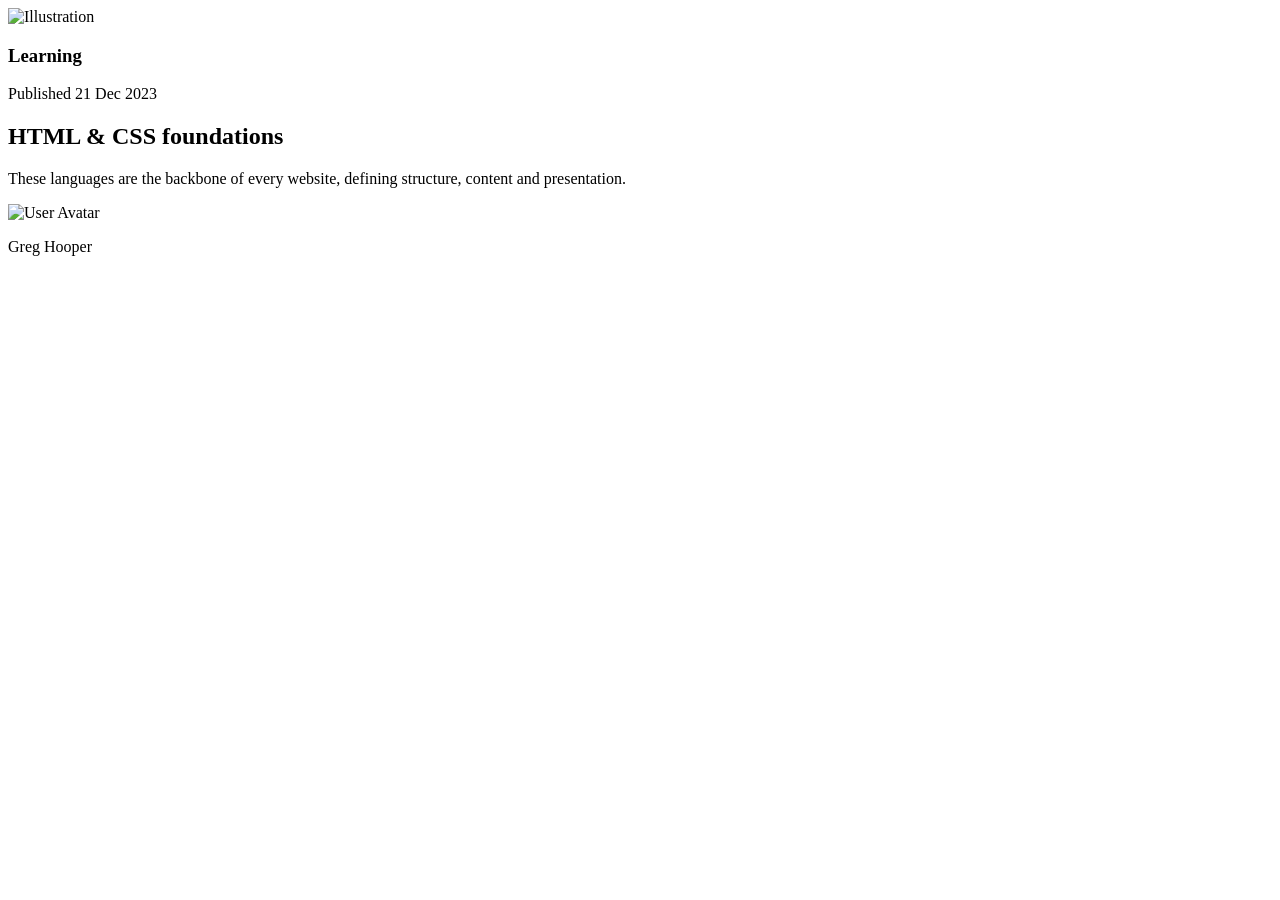
==== index.html @ 964e6a27 "Folder structure fix" ====
<!DOCTYPE html>
<html lang="en">
<head>
    <meta charset="UTF-8">
    <meta name="viewport" content="width=device-width, initial-scale=1.0">
    <link rel="preconnect" href="https://fonts.googleapis.com">
    <link rel="preconnect" href="https://fonts.gstatic.com" crossorigin>
    <link href="https://fonts.googleapis.com/css2?family=Figtree:ital,wght@0,300..900;1,300..900&family=Outfit:wght@100..900&display=swap" rel="stylesheet">
    <link rel="stylesheet" href="css/style.css">
    <title>Document</title>
</head>
<body>
    <div class="container">
        <div class="imageIllustration">
            <div class="imageBackground">
                <img src="images/illustration-article.svg" alt="Illustration" class="image">
            </div>
            <h3 class="button">Learning</h3>
            <p>Published 21 Dec 2023</p>
        </div>
        <article class="content">
            <h1>HTML & CSS foundations</h1>
            <p>These languages are the backbone of every website, defining structure, content and presentation.</p>
        </article>
        <section class="userInfo">
            <img src="images/image-avatar.webp" alt="User Avatar">
            <p>Greg Hooper</p>
        </section>
</body>
</html>
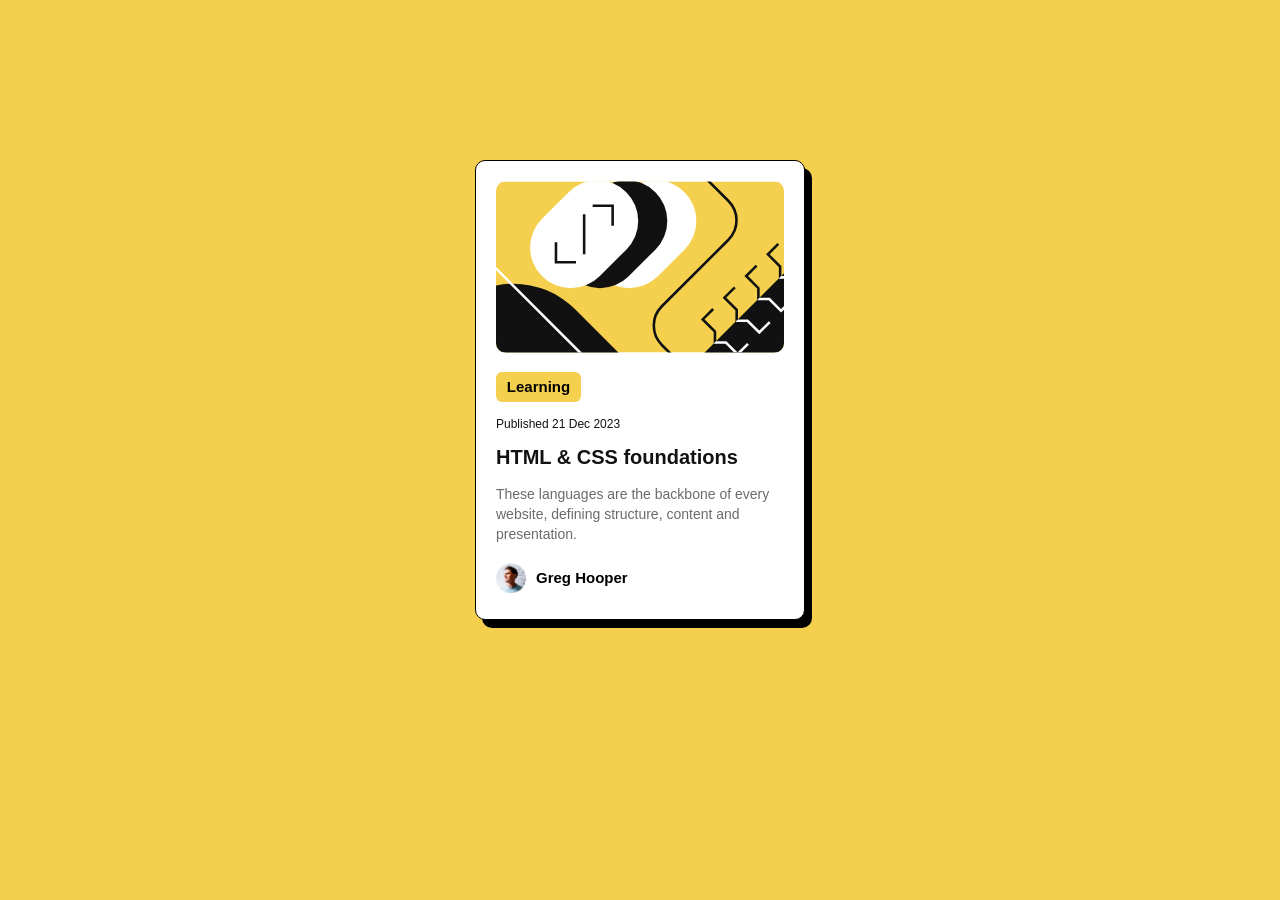
==== commit aa401e55: "updated landmarks" ====
--- a/index.html
+++ b/index.html
@@ -6,7 +6,7 @@
     <link rel="preconnect" href="https://fonts.googleapis.com">
     <link rel="preconnect" href="https://fonts.gstatic.com" crossorigin>
     <link href="https://fonts.googleapis.com/css2?family=Figtree:ital,wght@0,300..900;1,300..900&family=Outfit:wght@100..900&display=swap" rel="stylesheet">
-    <link rel="stylesheet" href="css/style.css">
+    <link rel="stylesheet" type="text/css" href="css/style.css">
     <title>Document</title>
 </head>
 <body>
@@ -19,7 +19,7 @@
             <p>Published 21 Dec 2023</p>
         </div>
         <article class="content">
-            <h1>HTML & CSS foundations</h1>
+            <h1 class="title">HTML & CSS foundations</h1>
             <p>These languages are the backbone of every website, defining structure, content and presentation.</p>
         </article>
         <section class="userInfo">
--- a/css/style.css
+++ b/css/style.css
@@ -0,0 +1,81 @@
+html {
+    font-size: 62.5%;
+}
+*,*::before,*::after {
+    box-sizing: border-box;
+    margin: 0;
+    padding: 0;
+}
+body {
+    font-family: "Figtree", sans-serif;
+    font-size: 1.6rem;
+    margin: 0;
+    padding: 1rem;
+    display: flex;
+    justify-content: center;
+    background-color: hsl(47, 88%, 63%);
+}
+.container {
+    width: 33rem;
+    height: 46rem;
+    padding: 2rem;
+    margin-top: 15rem;
+    border: 1px solid hsl(0, 0%, 0%);
+    border-radius: 1rem;
+    display: flex;
+    flex-direction: column;
+    background-color: hsl(0, 0%, 100%);
+    box-shadow: .7rem .8rem 0 0 rgba(0, 0, 0, 1);
+}
+.image{
+    width: 100%;
+    max-width: 100%;
+    border-radius: 1rem;
+}
+.button {
+    width: 8.5rem;
+    height: 3rem;
+    font-size: 1.5rem;
+    font-weight: 800;
+    text-align: center;
+    padding: .6rem;
+    margin: 1.5rem 0;
+    background-color: hsl(47, 88%, 63%);
+    border-radius: 0.6rem;
+    cursor: pointer;
+}
+.imageIllustration p {
+    font-size: 1.2rem;
+    font-weight: 500;
+    color: hsl(0, 0%, 7%);
+}
+.title {
+    font-size: 2rem;
+    font-weight: 900;
+    margin: 1.5rem 0;
+    color: hsl(0, 0%, 7%);
+}
+.title:hover {
+    color: hsl(47, 88%, 63%);
+    cursor: pointer;
+}
+.content p {
+    font-size: 1.4rem;
+    font-weight: 500;
+    line-height: 2rem;
+    color: hsl(0, 0%, 42%);
+}
+.userInfo {
+    display: flex;
+    align-items: center;
+    gap: 1rem;
+}
+.userInfo img {
+    width: 3rem;
+    height: 3rem;
+}
+.userInfo p {
+    font-size: 1.5rem;
+    font-weight: 800;
+    margin: 2.5rem 0;
+}
